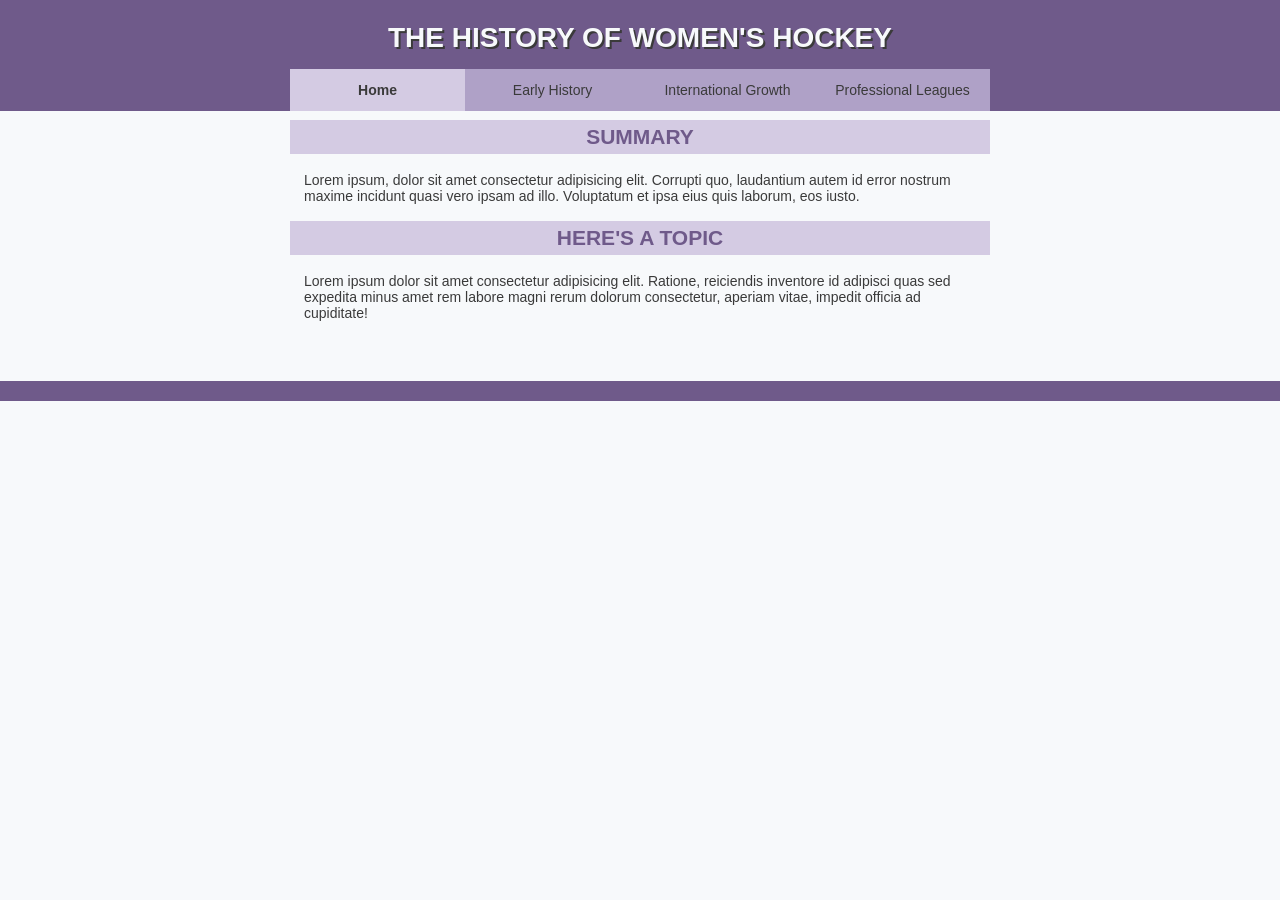
==== index.html @ d8b20f18 "initial commit, womens-hockey.html mostly done" ====
<!DOCTYPE html>
<html lang="en">
<head>
    <meta charset="UTF-8">
    <meta name="viewport" content="width=device-width, initial-scale=1.0">
    <title>Home - COMM2019 Assignment</title>
    <link href="css/normalize.css" rel="stylesheet">
    <link href="css/styles.css" rel="stylesheet">
</head>
<body>
    <header>
        <h1>The History of Women's Hockey</h1>
        <nav>
            <ul>
                <li><a href="index.html" id="selected">Home</a></li>
                <li><a href="womens-hockey-history.html">Early History</a></li>
                <li><a href="international-growth.html">International Growth</a></li>
                <li><a href="professional-leagues.html">Professional Leagues</a></li>
            </ul>
        </nav>
    </header>
    <main>
        <div class="container">
            <section id="topic-intro">
                <h2>Summary</h2>
                <p>Lorem ipsum, dolor sit amet consectetur adipisicing elit. Corrupti quo, laudantium autem id error nostrum maxime incidunt quasi vero ipsam ad illo. Voluptatum et ipsa eius quis laborum, eos iusto.</p>
            </section>
            <section>
                <h2>Here's a topic</h2>
                <p>Lorem ipsum dolor sit amet consectetur adipisicing elit. Ratione, reiciendis inventore id adipisci quas sed expedita minus amet rem labore magni rerum dolorum consectetur, aperiam vitae, impedit officia ad cupiditate!</p>
            </section>
        </div>
    </main>
    <footer>

    </footer>
</body>
</html>
---- css/styles.css ----
@charset "UTF-8";

html {
    box-sizing: border-box;
}

*, *::before, *::after {
    box-sizing: inherit;
}

body {
    color: #3a3a3a;
    background-color: #f7f9fb;
    font-size: 14px;
    font-family: sans-serif;
}

.container {
    max-width: 700px;
    margin: 120px auto;
    margin-bottom: 60px;
}

p {
    padding: 0 1em;
}

h1, h2, h3, h4, h5, h6 {
    color: #6f5a8a;
    background-color: #d4cbe3;
    font-weight: bold;
    padding: 5px;
    text-align: center;
    text-transform: uppercase;
}

a {
    color: #5e8faf;
}

a:hover {
    color: #5e8faf;
}

header, header h1 {
    background-color: #6f5a8a;
    color: #f7f9fb;
}

header h1 {
    text-shadow: 2px 2px #3a3a3a;
    padding: 0;
    margin: 0;
    line-height: 2.2em;
}

header {
    position: fixed;
    top: 0;
    left: 0;
    padding-top: 0.5em;
    width: 100%;
    z-index: 2;
}

nav ul {
    list-style-type: none;
    display: flex;
    margin: 0 auto;
    padding: 0;
    justify-content: center;
    align-items: center;
    height: 3em;
    width: 100%;
    max-width: 700px;
}

nav li {
    display: block;
    height: 100%;
    width: 25%;
    text-align: center;
}

nav li:last-child {
    margin-right: 0;
}

nav li a {
    display: block;
    padding: 0.5em;
    background: #afa1c7;
    text-decoration: none;
    color: #3a3a3a;    
    display: flex;
    align-items: center;
    justify-content: center;
    height: 100%;
}

nav li a:hover {
    background: #d4cbe3;
}

nav li a#selected {
    background: #d4cbe3;
    font-weight: bold;
}

img {
    width: 100%;
    margin: 0 auto;
}

em {
    font-style: normal;
    font-weight: bold;
}

footer {
    background-color: #6f5a8a;
    padding: 10px;
    color: #d4cbe3
}

#references {
    width: 700px;
    margin: 0 auto;
}

#references h3 {
    background-color: #6f5a8a;
    color: #d4cbe3;
    text-transform: none;
    padding: 0;
}

#references p {
    padding-left: .75in;
    text-indent: -.75in;
    line-height: 1.8;
}

#references p a {
    color: #d4cbe3;
}

#fulltimeline {
    position: relative;
    max-width: fit-content;
    margin: 0 auto;
}

#fulltimeline::after {
    content: "";
    position: absolute;
    width: 6px;
    background-color: #3a3a3a;
    top: 0;
    bottom: 0;
    left: 50%;
    margin-left: -3px;
}

.timeline {
    padding: 10px 40px;
    position: relative;
    background-color: inherit;
    width: 50%;
}

.timeline h2 {
    margin: 0;
    padding: 0;
}

.timeline p {
    padding: 0;
}

.timeline::after {
    content: "";
    position: absolute;
    width: 25px;
    height: 25px;
    right: -13px;
    background-color: #afa1c7;
    border: 4px solid #6f5a8a;
    top: 15px;
    border-radius: 50%;
    z-index: 1;
}

.left {
    left: 0;
}

.right {
    left: 50%;
}

.left::before {
    content: " ";
    height: 0;
    position: absolute;
    top: 22px;
    width: 0;
    z-index: 1;
    right: 30px;
    border: medium solid #d4cbe3;
    border-width: 11px 0 11px 11px;
    border-color: transparent transparent transparent #d4cbe3;
}

.right::before {
  content: " ";
  height: 0;
  position: absolute;
  top: 22px;
  width: 0;
  z-index: 1;
  left: 30px;
  border: medium solid #d4cbe3;
  border-width: 11px 11px 11px 0;
  border-color: transparent #d4cbe3 transparent transparent;
}

.right::after {
    left: -13px
}

.content {
    padding: 20px 30px;
    background-color: #d4cbe3;
    position: relative;
    border-radius: 6px;
}
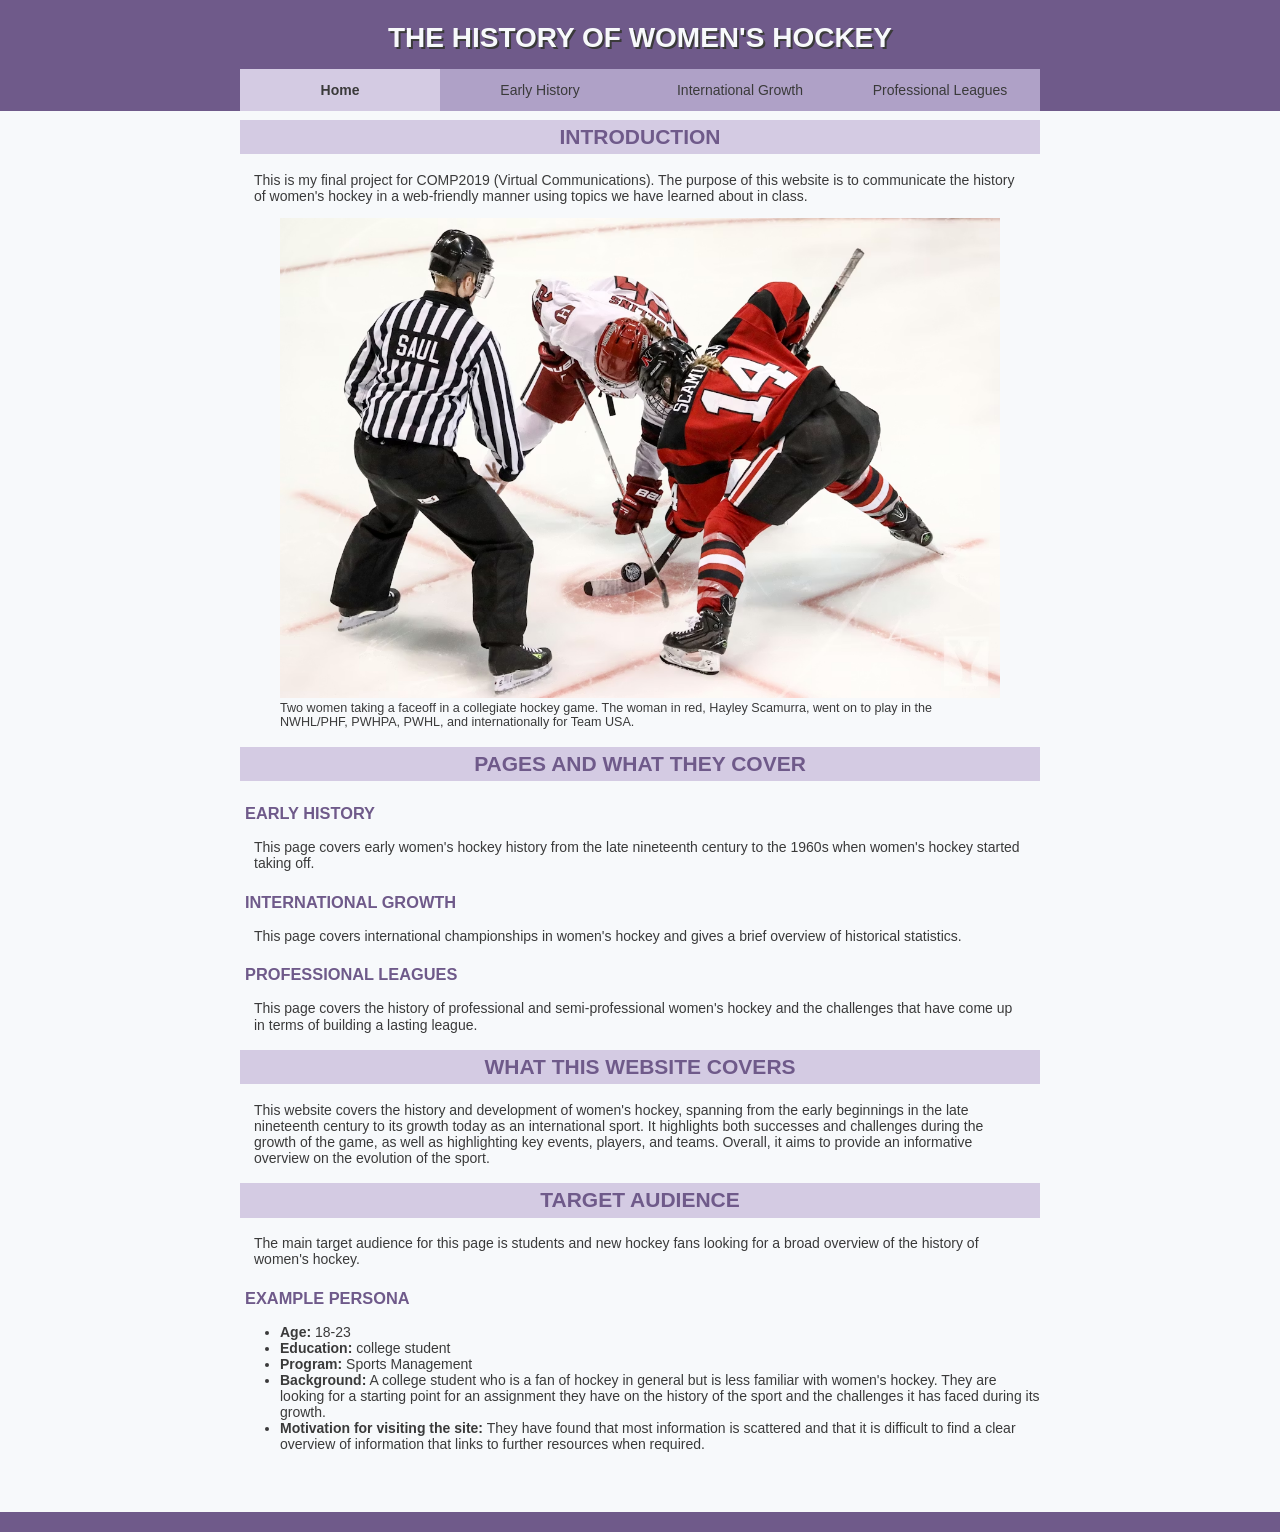
==== commit 459ae6c5: "final submit" ====
--- a/index.html
+++ b/index.html
@@ -22,12 +22,37 @@
     <main>
         <div class="container">
             <section id="topic-intro">
-                <h2>Summary</h2>
-                <p>Lorem ipsum, dolor sit amet consectetur adipisicing elit. Corrupti quo, laudantium autem id error nostrum maxime incidunt quasi vero ipsam ad illo. Voluptatum et ipsa eius quis laborum, eos iusto.</p>
+                <h2>Introduction</h2>
+                <p>This is my final project for COMP2019 (Virtual Communications). The purpose of this website is to communicate the history of women's hockey in a web-friendly manner using topics we have learned about in class.</p>
+            </section>
+            <figure>
+                <img src="images/collegiate-hockey.png" alt="A photo of two women playing hockey at the collegiate level.">
+                <figcaption>Two women taking a faceoff in a collegiate hockey game. The woman in red, Hayley Scamurra, went on to play in the NWHL/PHF, PWHPA, PWHL, and internationally for Team USA. </figcaption>
+            </figure>
+            <section>
+                <h2>Pages and what they cover</h2>
+                <h3>Early History</h3>
+                <p>This page covers early women's hockey history from the late nineteenth century to the 1960s when women's hockey started taking off.</p>
+                <h3>International Growth</h3>
+                <p>This page covers international championships in women's hockey and gives a brief overview of historical statistics.</p>
+                <h3>Professional Leagues</h3>
+                <p>This page covers the history of professional and semi-professional women's hockey and the challenges that have come up in terms of building a lasting league.</p>
             </section>
             <section>
-                <h2>Here's a topic</h2>
-                <p>Lorem ipsum dolor sit amet consectetur adipisicing elit. Ratione, reiciendis inventore id adipisci quas sed expedita minus amet rem labore magni rerum dolorum consectetur, aperiam vitae, impedit officia ad cupiditate!</p>
+                <h2>What this website covers</h2>
+                <p>This website covers the history and development of women's hockey, spanning from the early beginnings in the late nineteenth century to its growth today as an international sport. It highlights both successes and challenges during the growth of the game, as well as highlighting key events, players, and teams. Overall, it aims to provide an informative overview on the evolution of the sport.</p>
+            </section>
+            <section>
+                <h2>Target Audience</h2>
+                <p>The main target audience for this page is students and new hockey fans looking for a broad overview of the history of women's hockey.</p>
+                <h3>Example Persona</h3>
+                <ul>
+                    <li><b>Age:</b> 18-23</li>
+                    <li><b>Education:</b> college student</li>
+                    <li><b>Program:</b> Sports Management</li>
+                    <li><b>Background:</b> A college student who is a fan of hockey in general but is less familiar with women's hockey. They are looking for a starting point for an assignment they have on the history of the sport and the challenges it has faced during its growth.</li>
+                    <li><b>Motivation for visiting the site:</b> They have found that most information is scattered and that it is difficult to find a clear overview of information that links to further resources when required.</li>
+                </ul>
             </section>
         </div>
     </main>
--- a/css/styles.css
+++ b/css/styles.css
@@ -16,16 +16,18 @@
 }
 
 .container {
-    max-width: 700px;
+    max-width: 800px;
     margin: 120px auto;
     margin-bottom: 60px;
+    height: 100%;
+    min-height: 100vh;
 }
 
 p {
     padding: 0 1em;
 }
 
-h1, h2, h3, h4, h5, h6 {
+h1, h2 {
     color: #6f5a8a;
     background-color: #d4cbe3;
     font-weight: bold;
@@ -34,6 +36,13 @@
     text-transform: uppercase;
 }
 
+h3 {
+    color: #6f5a8a;
+    padding: 5px 5px 0 5px;
+    text-transform: uppercase;
+    font-weight: bolder;
+}
+
 a {
     color: #5e8faf;
 }
@@ -72,7 +81,7 @@
     align-items: center;
     height: 3em;
     width: 100%;
-    max-width: 700px;
+    max-width: 800px;
 }
 
 nav li {
@@ -112,6 +121,16 @@
     margin: 0 auto;
 }
 
+
+.tl-photo {
+    width: 100%;
+    margin: 0 auto;
+}
+
+figcaption {
+    font-size: 0.9em;
+}
+
 em {
     font-style: normal;
     font-weight: bold;
@@ -124,7 +143,7 @@
 }
 
 #references {
-    width: 700px;
+    max-width: 700px;
     margin: 0 auto;
 }
 
@@ -145,10 +164,13 @@
     color: #d4cbe3;
 }
 
+/* timeline styling for professional-leagues */
+
 #fulltimeline {
     position: relative;
     max-width: fit-content;
     margin: 0 auto;
+    margin-bottom: -60px;
 }
 
 #fulltimeline::after {
@@ -234,4 +256,30 @@
     background-color: #d4cbe3;
     position: relative;
     border-radius: 6px;
+}
+
+/* table formatting */
+div:has(table) {
+    width: 80%;
+    margin: 0 auto;
+    max-width: 600px;
+}
+
+table {
+    width: 100%;
+}
+
+th {
+    background-color: #6f5a8a;
+    color: #f7f9fb;
+    width: 25%;
+}
+
+tr:nth-child(2n) td {
+    background-color: #d4cbe3;
+}
+
+th, td, table, tr {
+    border-collapse: collapse;
+    padding: 3px;
 }
